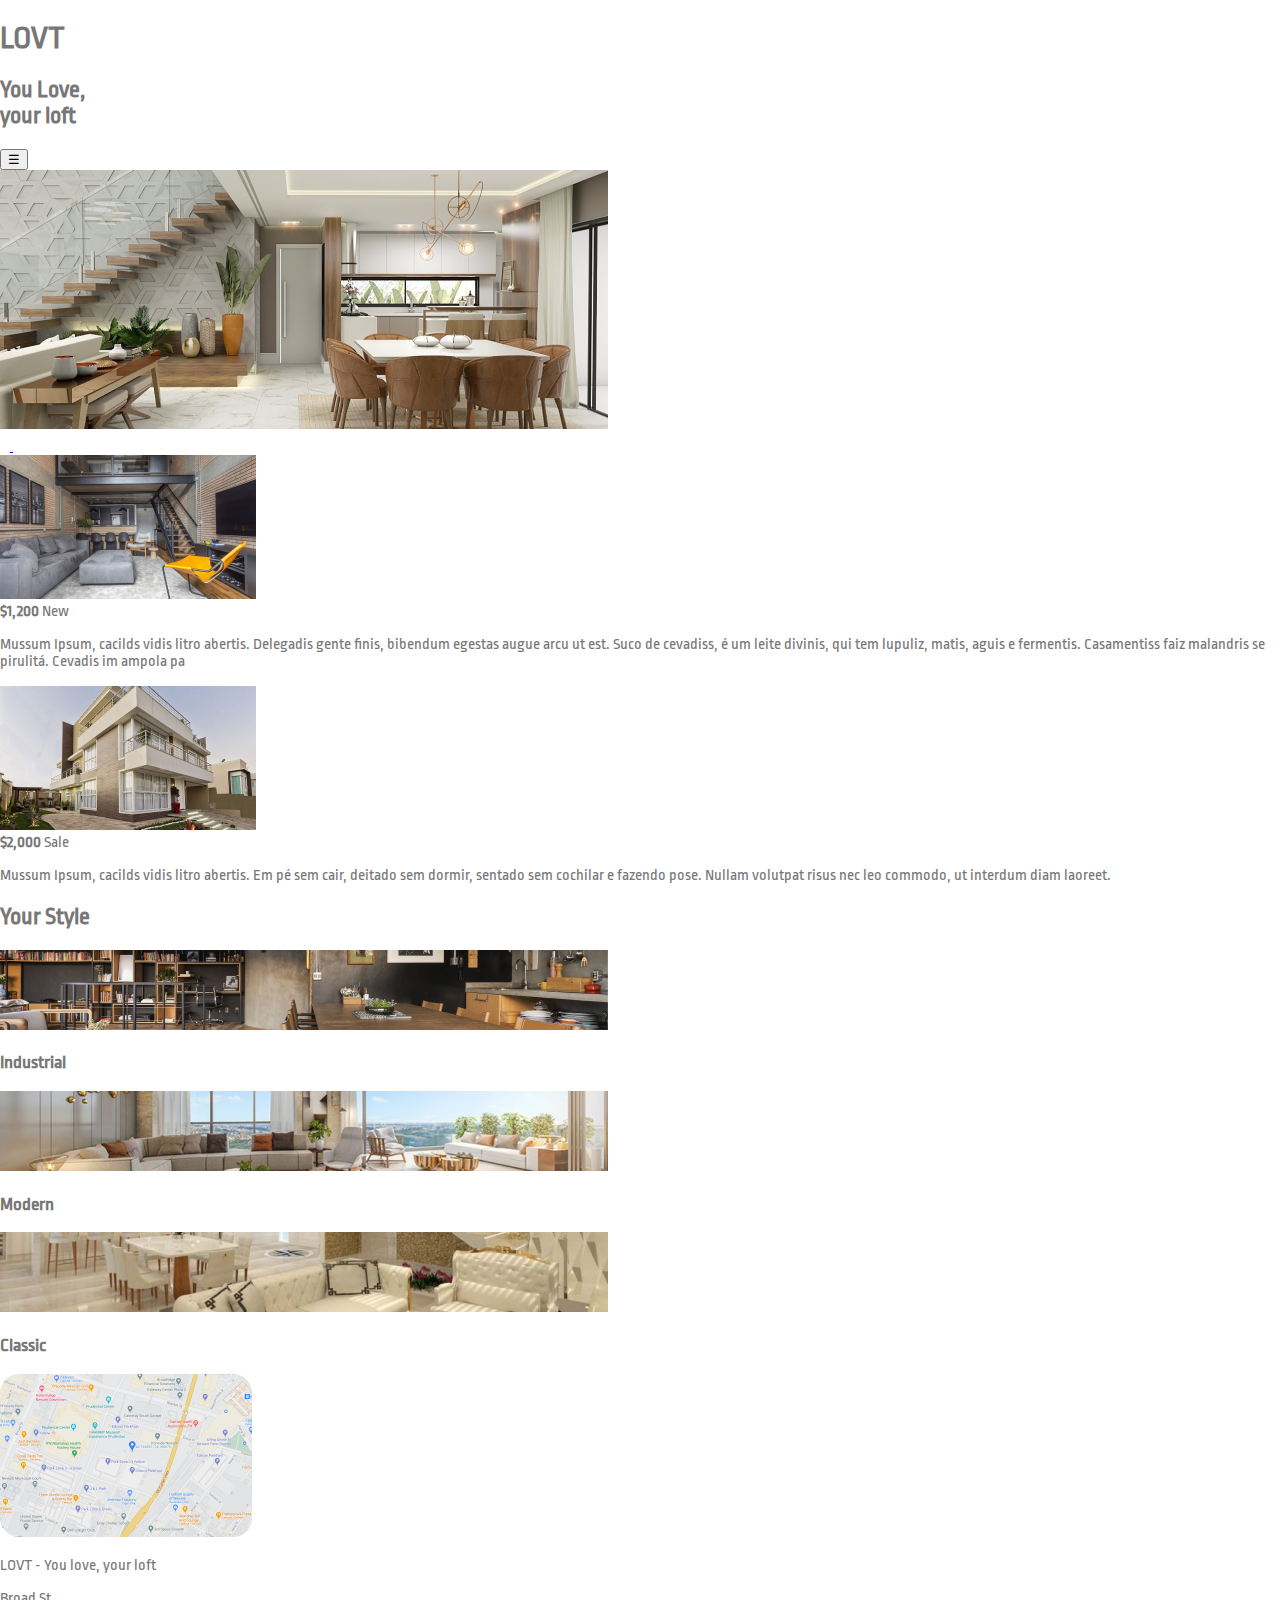
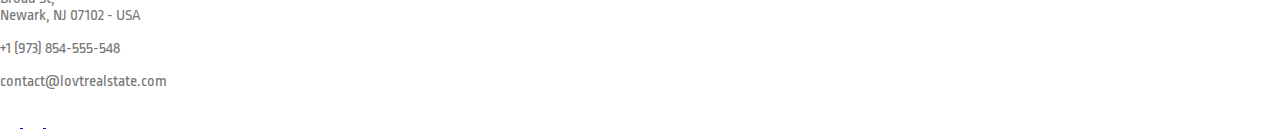
==== index.html @ 2321d2c7 "Início do projeto" ====
<!DOCTYPE html>
<html lang="en">
<head>
    <meta charset="UTF-8">
    <meta http-equiv="X-UA-Compatible" content="IE=edge">
    <meta name="viewport" content="width=device-width, initial-scale=1.0">
    <title>LOVT</title>
    <link rel="stylesheet" href="css/style.css">
</head>
<body>
    <header>
        <div class="logo">
            <h1 id="logo">LOVT</h1>
            <h2>You Love, <br> 
                your loft</h2>
        </div>

        <button class="menu-toggle">☰</button>
    </header>
    <main>
        <section class="banner">
            <div class="container">
                <div class="slide">
                    <img src="img/Rectangle 3.png" alt="Foto do loft">
                </div>
                <div class="setas">
                    <a href="#" class="left" title="anterior">
                        <img src="img/Vector.svg" alt="anterior">
                    </a>
                    <a href="#" class="right" title="próximo">
                        <img src="img/Vector (1).svg" alt="próximo">
                    </a>
                </div>
            </div>
        </section>

        <section class="projects">
            <div class="container">
                <article>
                    <div class="foto1">
                        <a href="Oferta 1">
                            <img src="img/Rectangle 6.png" alt="Loft 1">
                        </a>
                    </div>
                    <div class="info">
                        <div class="flex-between">
                            <strong class="price">$1,200</strong>
                            <span class="tag green">New</span>
                        </div>
                        <p>Mussum Ipsum, cacilds vidis litro abertis. Delegadis gente finis, bibendum egestas augue arcu ut est. Suco de cevadiss, é um leite divinis, qui tem lupuliz, matis, aguis e fermentis. Casamentiss faiz malandris se pirulitá. Cevadis im ampola pa</p>
                    </div>
                </article>
                <article>
                    <div class="foto2">
                        <a href="Oferta 2">
                            <img src="img/Rectangle 7.png" alt="Loft 2">
                        </a>
                    </div>
                    <div class="info">
                        <div class="flex-between">
                            <strong class="price">$2,000</strong>
                            <span class="tag orange">Sale</span>
                        </div>
                        <p>Mussum Ipsum, cacilds vidis litro abertis. Em pé sem cair, deitado sem dormir, sentado sem cochilar e fazendo pose. Nullam volutpat risus nec leo commodo, ut interdum diam laoreet.</p>
                    </div>
                </article>
            </div>
        </section>

        <section class="styles">
            <div class="container">
                <h2>Your Style</h2>
                <article>
                    <img src="img/Rectangle 11.png" alt="Industrial">
                    <h3>Industrial</h3>
                </article>
                <article>
                    <img src="img/Rectangle 12.png" alt="Modern">
                    <h3>Modern</h3>
                </article>
                <article>
                    <img src="img/Rectangle 13.png" alt="Classic">
                    <h3>Classic</h3>
                </article>
            </div>
        </section>
    </main>
    <footer>
        <div class="container">
            <div class="map">
                <img src="img/image 1.png" alt="Localization">
            </div>
            <div class="info">
                <p>LOVT - You love, your loft</p>
    
                <p>Broad St, <br>
                    Newark, NJ 07102 - USA</p>
                
                <p>+1 (973) 854-555-548</p>
    
                <p>contact@lovtrealstate.com</p>
            </div>
            <div class="social media">
                <a target="_blank" href="https://www.instagram.com/lovt">
                    <img src="img/Vector (2).svg" alt="Instagram Icon" title="Instagram">
                </a>
                <a target="_blank" href="https://www.facebook.com/lovt">
                    <img src="img/Vector (3).svg" alt="Facebook Icon" title="Facebook">
                </a>
                <a target="_blank" href="https://www.linkedin.com/lovt">
                    <img src="img/Vector (4).svg" alt="WhatsApp Icon" title="WhatsApp">
                </a>
            </div>
        </div>
    </footer>
</body>
</html>
---- css/style.css ----
@import url('https://fonts.googleapis.com/css2?family=Ropa+Sans:ital@0;1&display=swap');

body {
    padding: 0;
    margin: 0;
    font-family: 'Ropa Sans', sans-serif;
    color: #777777;
}
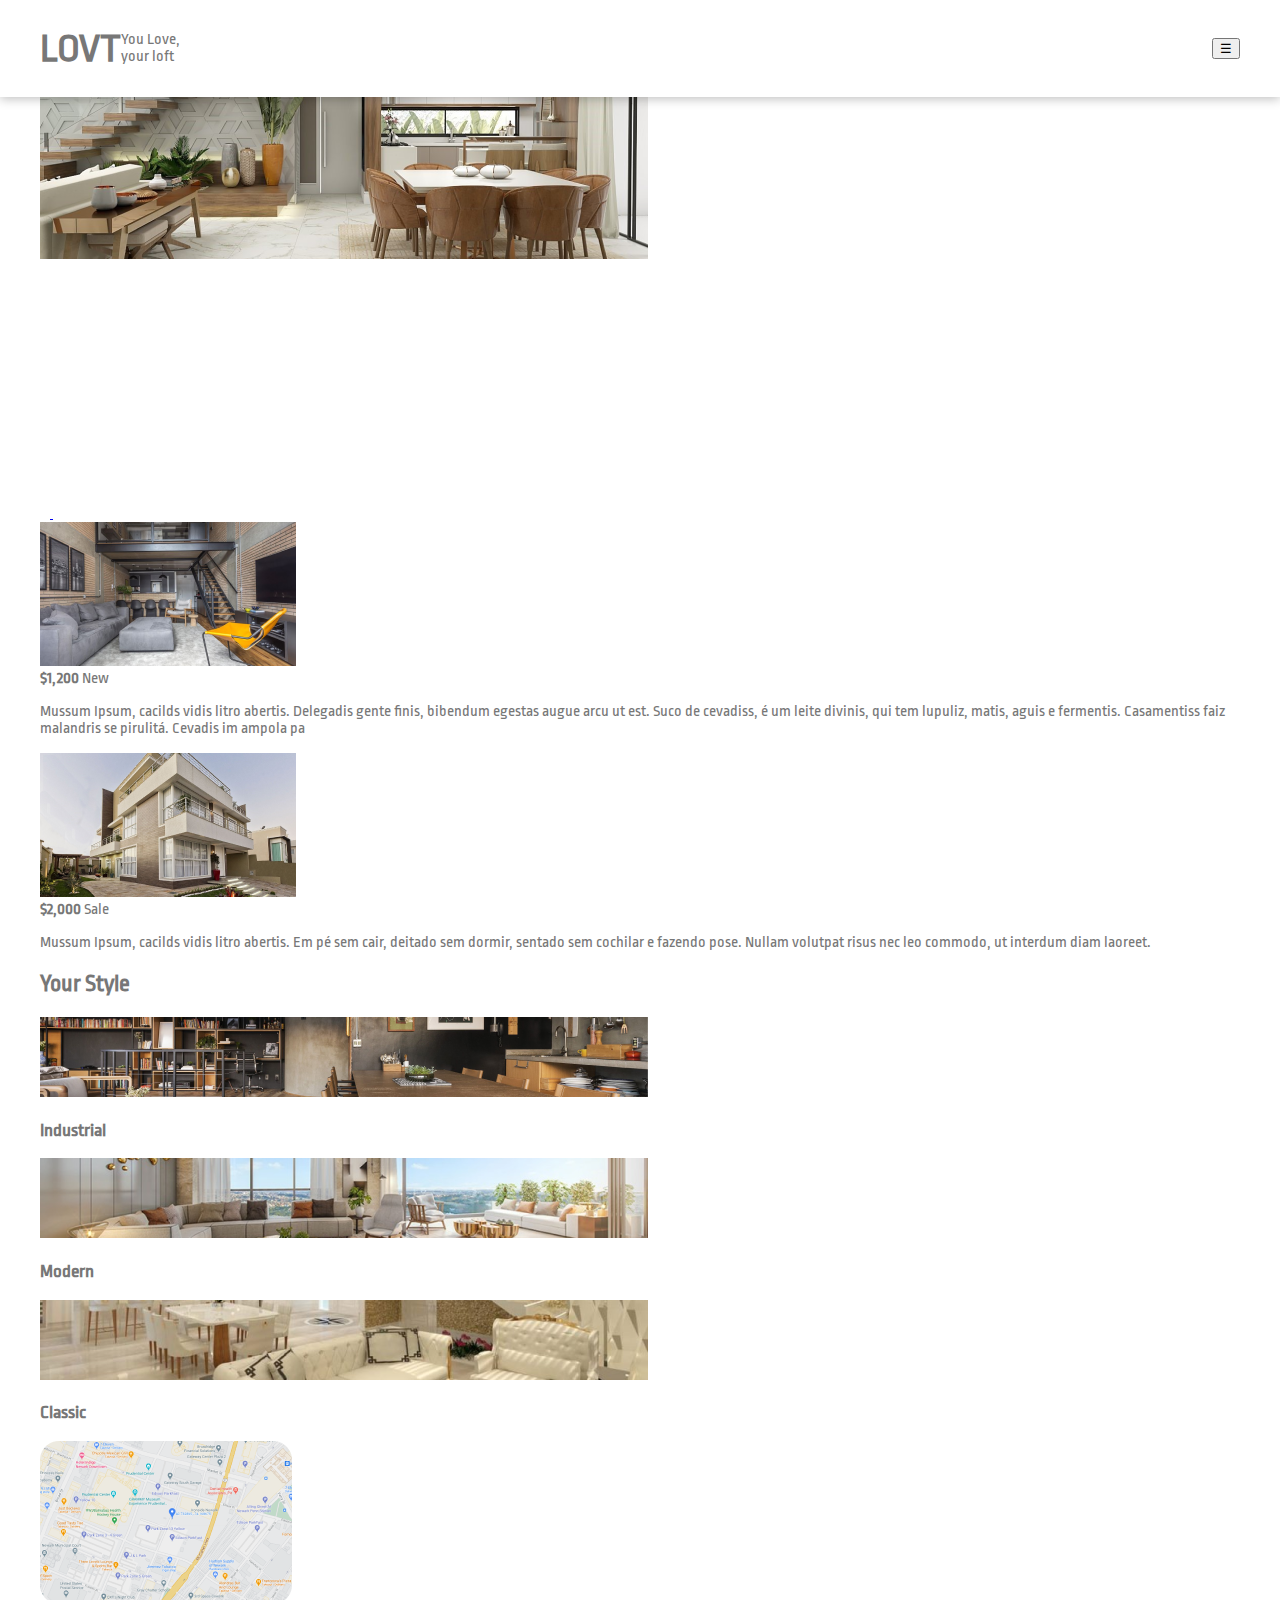
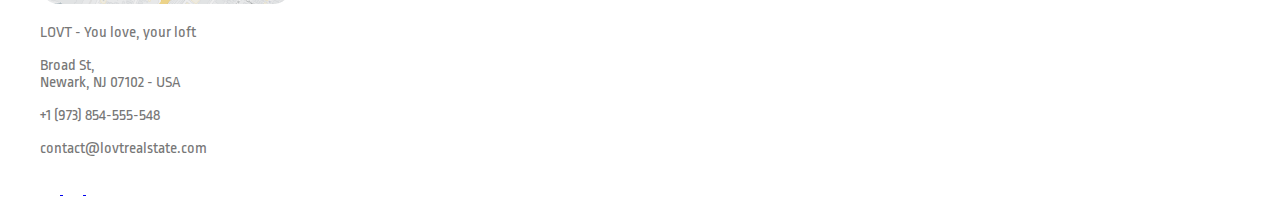
==== commit 92ba58dc: "Header and banner wip" ====
--- a/index.html
+++ b/index.html
@@ -9,13 +9,14 @@
 </head>
 <body>
     <header>
-        <div class="logo">
-            <h1 id="logo">LOVT</h1>
-            <h2>You Love, <br> 
-                your loft</h2>
+        <div class="container">
+            <div class="logo">
+                <h1 id="logo">LOVT</h1>
+                <h2>You Love, <br> 
+                    your loft</h2>
+            </div>
+            <button class="menu-toggle">☰</button>
         </div>
-
-        <button class="menu-toggle">☰</button>
     </header>
     <main>
         <section class="banner">
@@ -96,9 +97,9 @@
                 <p>Broad St, <br>
                     Newark, NJ 07102 - USA</p>
                 
-                <p>+1 (973) 854-555-548</p>
+                <p><a href="tel:+1973854555548"></a>+1 (973) 854-555-548</p>
     
-                <p>contact@lovtrealstate.com</p>
+                <p><a href="mailto:contact@lovtrealstate.com"></a>contact@lovtrealstate.com</p>
             </div>
             <div class="social media">
                 <a target="_blank" href="https://www.instagram.com/lovt">
--- a/css/style.css
+++ b/css/style.css
@@ -1,8 +1,70 @@
 @import url('https://fonts.googleapis.com/css2?family=Ropa+Sans:ital@0;1&display=swap');
 
+* {
+    /* Respeitar os padrões estabelecidos pelo programadors */
+    box-sizing: border-box;
+}
+
 body {
+    /* Reset CSS - tirar padrões que vem do navegador */
     padding: 0;
     margin: 0;
     font-family: 'Ropa Sans', sans-serif;
     color: #777777;
+}
+
+.container {
+    width: 1200px;
+    /* Comando para manter o máximo de tamanho descrito acima, ou manter o tamanho em tela menor */
+    max-width: 100%;
+    /* Margem: 0 de espaçamento pra cima e baixo; auto para os lados */
+    margin: 0 auto;
+}
+
+header {
+    box-shadow: 0px 2px 10px rgba(0, 0, 0, 0.25);
+    /* margin-bottom: 30px; */
+    position: absolute;
+    top: 0;
+    left: 0;
+    z-index: 9;
+    width: 100%;
+    background-color: #FFFFFF;
+}
+
+header .container {
+    display: flex;
+    /* Alinhamento horizontal */
+    justify-content: space-between;
+    /* Alinhamento vertical */
+    align-items: center;
+}
+
+header .logo {
+    display: flex;
+    align-items: center;
+}
+
+header .logo h1 {
+    display: inline-block;
+    color: #777;
+    font-size: 40px;
+}
+
+header .logo h2 {
+    display: inline-block;
+    color: #777;
+    font-size: 16px;
+    font-weight: normal;
+    
+}
+
+main section.banner .slide {
+    width: 100%;
+    height: 500px;
+    background-size: cover;
+    background-position: center;
+    background-repeat: no-repeat;
+    position: relative;
+    z-index: 0;
 }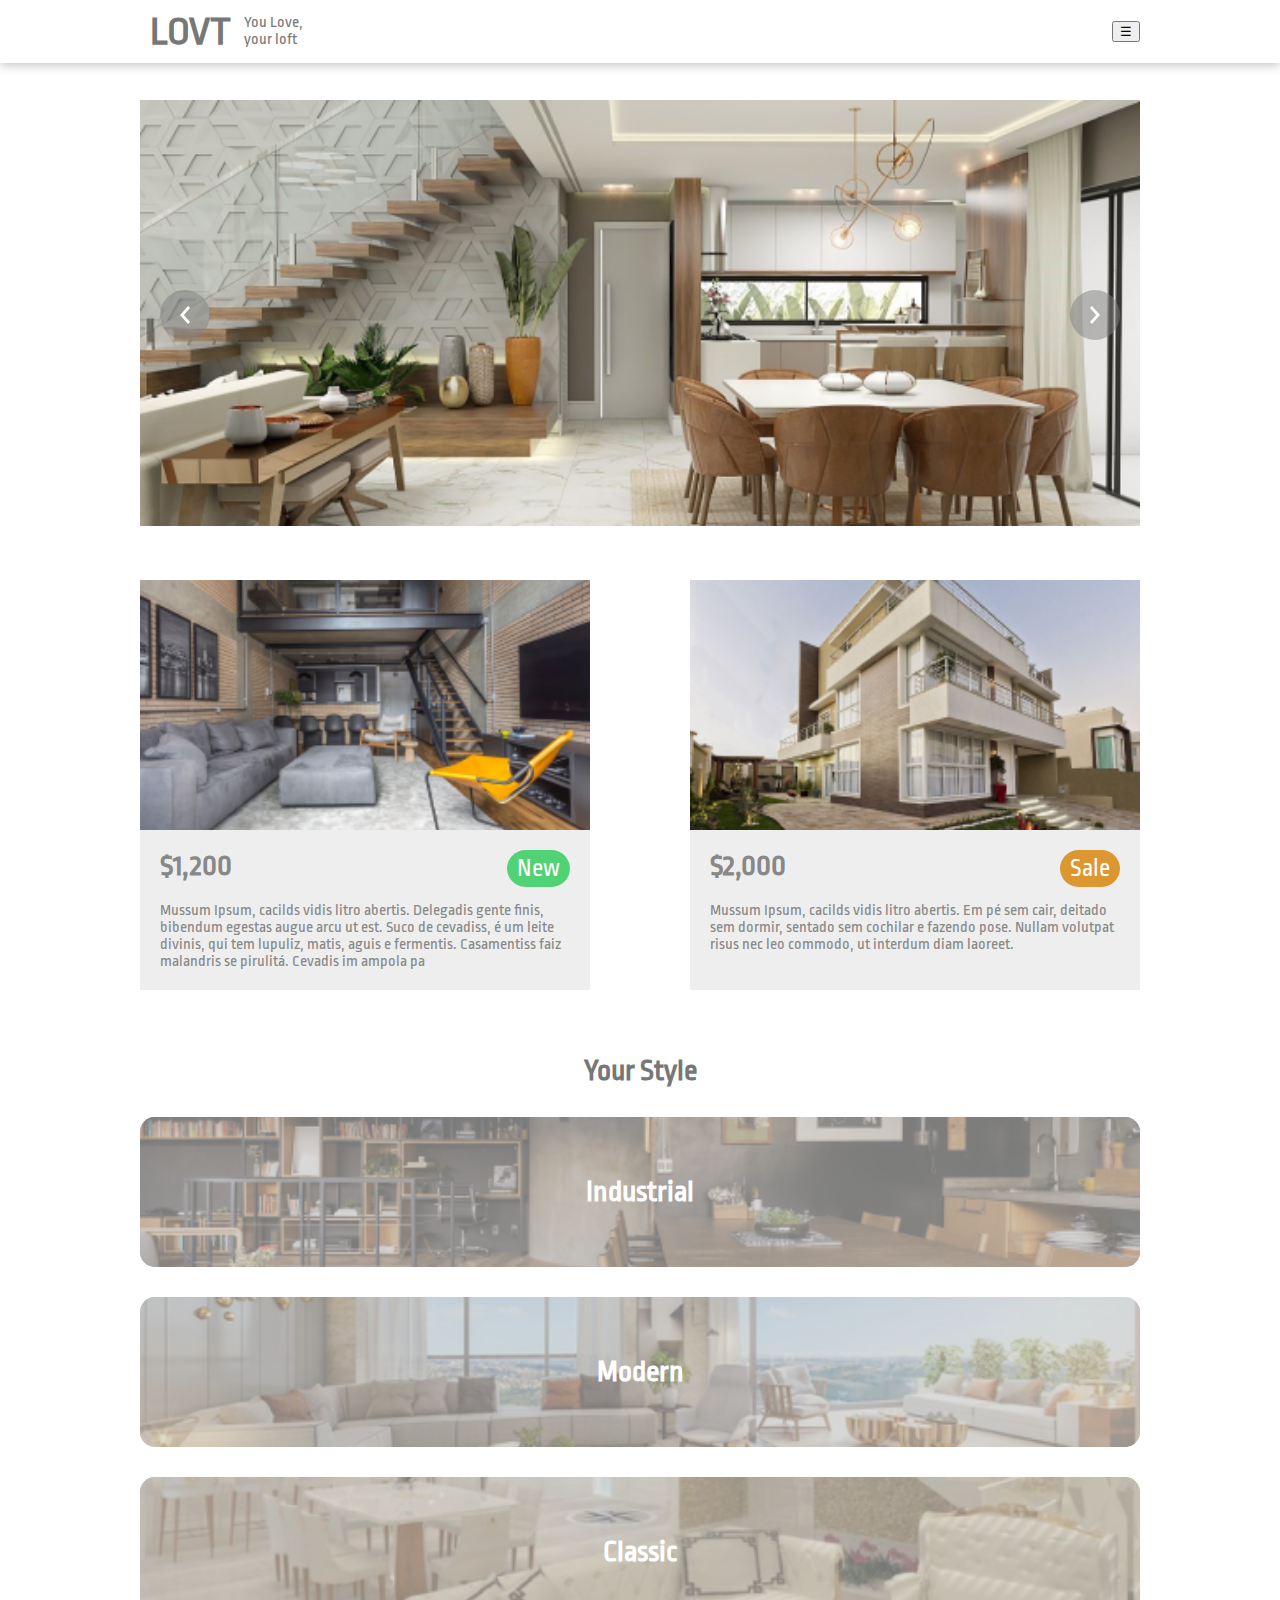
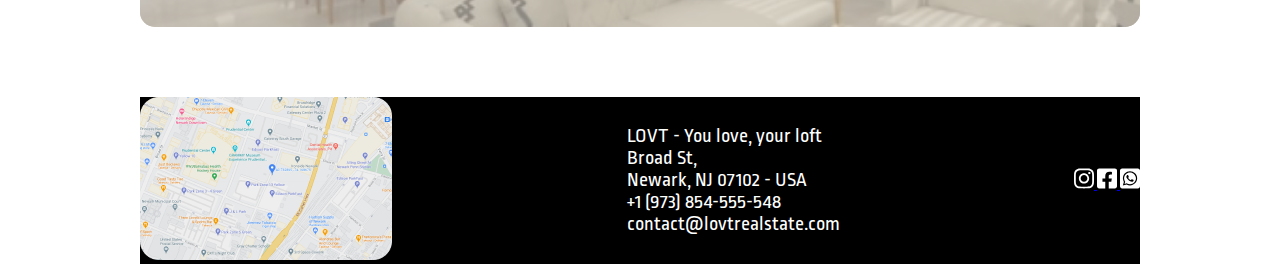
==== commit 63fcf669: "Fix Styles" ====
--- a/index.html
+++ b/index.html
@@ -37,31 +37,35 @@
 
         <section class="projects">
             <div class="container">
+                <!-- Facilitar manipulação no CSS -->
+                <!-- Passa informação de conteúdo para os mecanismos de busca (tipo um post, produto) -->
                 <article>
-                    <div class="foto1">
-                        <a href="Oferta 1">
-                            <img src="img/Rectangle 6.png" alt="Loft 1">
-                        </a>
-                    </div>
+                    <!-- <div class="imagem">-->
+                    <!-- Usando a imagem como background para controlar dentro do quadrado dela -->
+                    <div class="thumb" style="background-image: url('img/Rectangle 6.png')"></div>
                     <div class="info">
-                        <div class="flex-between">
+                        <!-- Para alinhar mais facilmente essas informações -->
+                        <div class="price-tag">
                             <strong class="price">$1,200</strong>
-                            <span class="tag green">New</span>
+                            <span class="tag tag-green">New</span>
                         </div>
                         <p>Mussum Ipsum, cacilds vidis litro abertis. Delegadis gente finis, bibendum egestas augue arcu ut est. Suco de cevadiss, é um leite divinis, qui tem lupuliz, matis, aguis e fermentis. Casamentiss faiz malandris se pirulitá. Cevadis im ampola pa</p>
                     </div>
                 </article>
+                <!-- Facilitar manipulação no CSS -->
+                <!-- Passa informação de conteúdo para os mecanismos de busca (tipo um post, produto) -->
                 <article>
-                    <div class="foto2">
-                        <a href="Oferta 2">
-                            <img src="img/Rectangle 7.png" alt="Loft 2">
-                        </a>
-                    </div>
+                    <!-- <div class="imagem">-->
+                    <!-- Usando a imagem como background para controlar dentro do quadrado dela -->
+                    <!-- Usando no HTML para usar em outro projeto e deixar ela dinâmica -->
+                    <div class="thumb" style="background-image: url('img/Rectangle 7.png')"></div>
                     <div class="info">
-                        <div class="flex-between">
+                        <!-- Para alinhar mais facilmente essas informações -->
+                        <div class="price-tag">
                             <strong class="price">$2,000</strong>
-                            <span class="tag orange">Sale</span>
+                            <span class="tag tag-orange">Sale</span>
                         </div>
+                        <!-- Tag de texto sem relevância pra página -->
                         <p>Mussum Ipsum, cacilds vidis litro abertis. Em pé sem cair, deitado sem dormir, sentado sem cochilar e fazendo pose. Nullam volutpat risus nec leo commodo, ut interdum diam laoreet.</p>
                     </div>
                 </article>
@@ -71,16 +75,19 @@
         <section class="styles">
             <div class="container">
                 <h2>Your Style</h2>
-                <article>
-                    <img src="img/Rectangle 11.png" alt="Industrial">
+                <!-- Usando a imagem como background para controlar dentro do quadrado dela -->
+                <!-- Usando no HTML para usar em outro projeto e deixar ela dinâmica -->
+                <article style="background-image: url('img/Rectangle 11.png');">
                     <h3>Industrial</h3>
                 </article>
-                <article>
-                    <img src="img/Rectangle 12.png" alt="Modern">
+                <!-- Usando a imagem como background para controlar dentro do quadrado dela -->
+                <!-- Usando no HTML para usar em outro projeto e deixar ela dinâmica -->
+                <article style="background-image: url('img/Rectangle 12.png');">
                     <h3>Modern</h3>
                 </article>
-                <article>
-                    <img src="img/Rectangle 13.png" alt="Classic">
+                <!-- Usando a imagem como background para controlar dentro do quadrado dela -->
+                <!-- Usando no HTML para usar em outro projeto e deixar ela dinâmica -->
+                <article style="background-image: url('img/Rectangle 13.png');">
                     <h3>Classic</h3>
                 </article>
             </div>
--- a/css/style.css
+++ b/css/style.css
@@ -1,8 +1,9 @@
 @import url('https://fonts.googleapis.com/css2?family=Ropa+Sans:ital@0;1&display=swap');
 
 * {
-    /* Respeitar os padrões estabelecidos pelo programadors */
+    /* Respeitar os padrões estabelecidos pelo programador */
     box-sizing: border-box;
+    margin: 0;
 }
 
 body {
@@ -14,7 +15,7 @@
 }
 
 .container {
-    width: 1200px;
+    width: 1000px;
     /* Comando para manter o máximo de tamanho descrito acima, ou manter o tamanho em tela menor */
     max-width: 100%;
     /* Margem: 0 de espaçamento pra cima e baixo; auto para os lados */
@@ -40,15 +41,11 @@
     align-items: center;
 }
 
-header .logo {
-    display: flex;
-    align-items: center;
-}
-
 header .logo h1 {
     display: inline-block;
     color: #777;
     font-size: 40px;
+    margin: 10px;
 }
 
 header .logo h2 {
@@ -59,12 +56,144 @@
     
 }
 
-main section.banner .slide {
+main section.banner {
+    padding: 50px 0;
+    /* Não extrapolar limite da tela (scroll bar) */
+    max-width: 100%;
+}
+
+main section.banner .slide img {
     width: 100%;
-    height: 500px;
+}
+
+main section.banner .container {
+    position: relative;
+    margin-top: 50px;
+}
+
+main section.banner .container .setas {
+    /* Absolute fica relative ao elemento pai */
+    position: absolute;
+    top: 0;
+    left: 0;
+    width: 100%;
+    height: 100%;
+    display: flex;
+    /* Alinhamento horizontal */
+    justify-content: space-between;
+    /* Alinhamento vertical */
+    align-items: center;
+}
+
+main section.banner .container .setas a {
+    /* display: inline-block; */
+    width: 50px;
+    height: 50px;
+    /* Arredondar as bordas */
+    border-radius: 50px;
+    background-color: rgba(128, 128, 128, 0.5);
+    display: flex;
+    justify-content: center;
+    align-items: center;
+    margin: 20px;
+}
+
+main section.projects .container {
+    display: flex;
+    justify-content: space-between;
+}
+
+main section.projects .container article {
+    width: 450px;
+    /* Num dispositivo menor que 450px o elemento vai ocupar o máximo da tela */
+    max-width: 100%;
+    background-color: #EEEEEE;
+    color: #888888;
+}
+
+main section.projects .container article .thumb {
+    width: 100%;
+    /* Só se usa porcentagem na altura quando se usa (position: absolute) */
+    height: 250px;
+    background-repeat: no-repeat;
     background-size: cover;
     background-position: center;
+}
+
+main section.projects .container article .info {
+    padding: 20px;
+}
+
+main section.projects .container article .info .price-tag {
+    display: flex;
+    justify-content: space-between;
+    margin-bottom: 15px;
+}
+
+main section.projects .container article .info .price {
+    font-size: 30px;
+    margin: 0;
+}
+
+main section.projects .container article .info .tag {
+    padding: 5px 10px;
+    background-color: gray;
+    color: #fff;
+    margin: 0;
+    border-radius: 25px;
+    font-size: 25px;
+}
+
+main section.projects .container article .info .tag.tag-green {
+    background-color: #51D275;
+}
+
+main section.projects .container article .info .tag.tag-orange {
+    background-color: #DC9730;
+}
+
+main section.styles h2 {
+    display: flex;
+    justify-content: center;
+    align-items: center;
+    font-size: 30px;
+    margin-top: 65px;
+}
+
+main section.styles .container article {
+    width: 100%;
+    height: 150px;
     background-repeat: no-repeat;
+    background-size: cover;
+    background-position: center;
     position: relative;
-    z-index: 0;
+    margin: 30px 0;
+    border-radius: 15px;
+}
+
+main section.styles .container article h3 {
+    position: absolute;
+    width: 100%;
+    height: 100%;
+    background-color: rgba(196, 196, 196, 0.6);
+    display: flex;
+    justify-content: center;
+    align-items: center;
+    margin: 0;
+    font-size: 30px;
+    color: #FFFFFF;
+    border-radius: 15px;
+}
+
+footer .container {
+    background-color: black;
+    display: flex;
+    justify-content: space-between;
+    align-items: center;
+    margin-top: 70px;
+}
+
+footer .container .info {
+    color: #FFFFFF;
+    font-size: 20px;
 }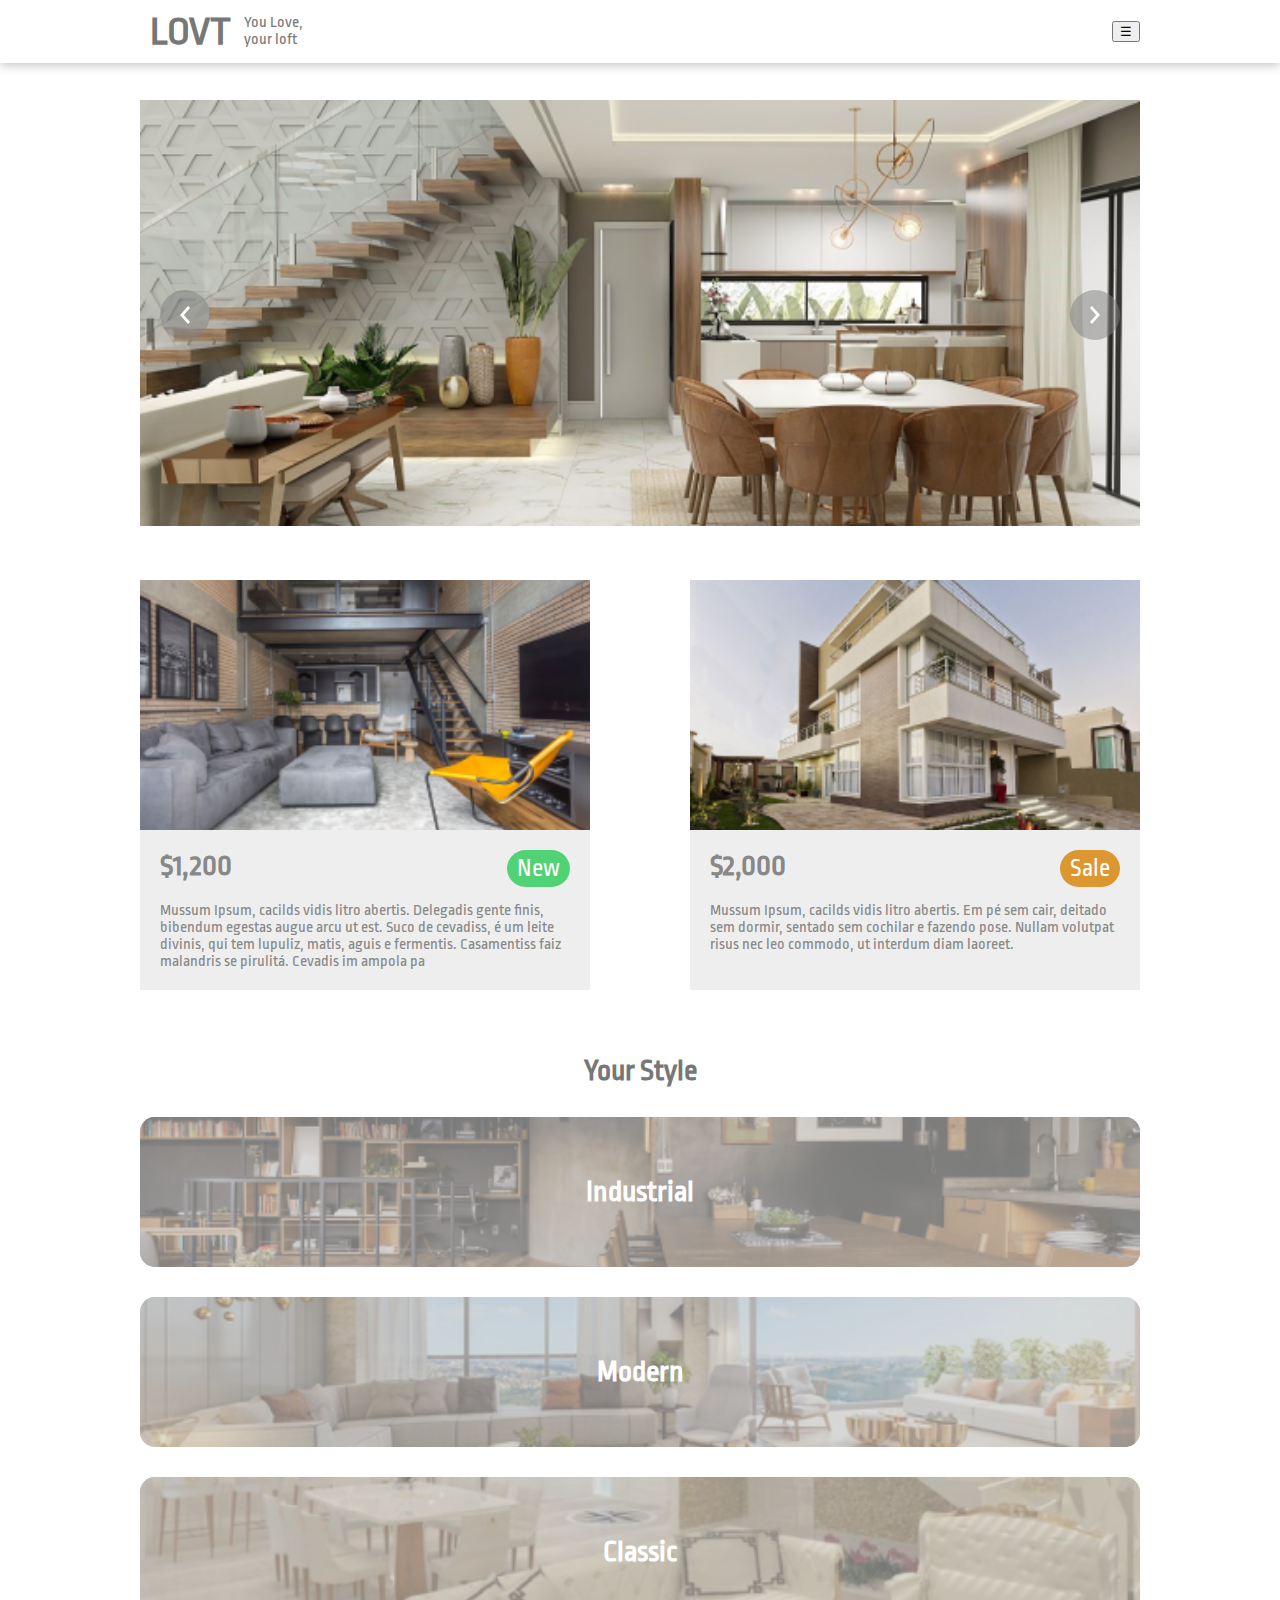
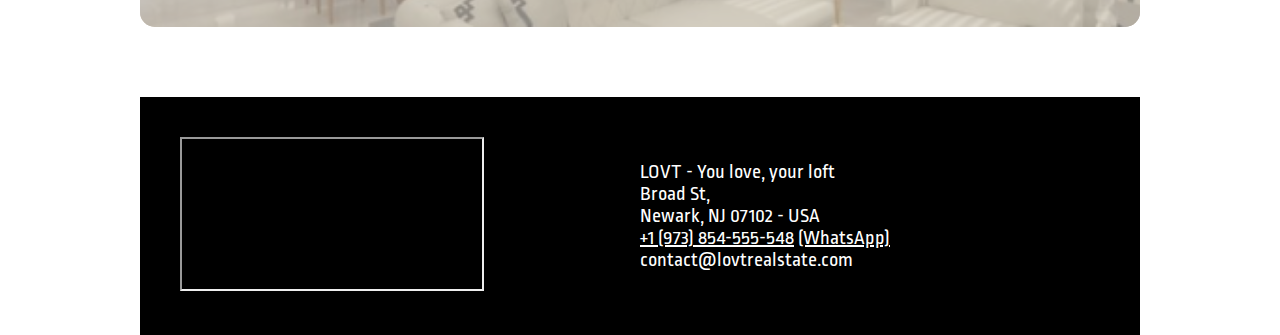
==== commit 0af57649: "Footer" ====
--- a/index.html
+++ b/index.html
@@ -96,30 +96,27 @@
     <footer>
         <div class="container">
             <div class="map">
-                <img src="img/image 1.png" alt="Localization">
+                <iframe src="https://www.google.com/maps/embed?pb=!1m18!1m12!1m3!1d14631.57361412052!2d-46.78016997730711!3d-23.536336067227932!2m3!1f0!2f0!3f0!3m2!1i1024!2i768!4f13.1!3m3!1m2!1s0x94ce50ab7feb4519%3A0x739f0ddb0439cf94!2sDigital%20House%20Brasil!5e0!3m2!1spt-BR!2sbr!4v1619466660175!5m2!1spt-BR!2sbr" allowfullscreen="" loading="lazy"></iframe>
             </div>
             <div class="info">
                 <p>LOVT - You love, your loft</p>
-    
+
                 <p>Broad St, <br>
                     Newark, NJ 07102 - USA</p>
                 
-                <p><a href="tel:+1973854555548"></a>+1 (973) 854-555-548</p>
+                <p>
+                    <a href="tel:+1973854555548">+1 (973) 854-555-548</a>
+                    <!-- Formas de colocar o telefone como WhatsApp -->
+                    <!-- (1) http://wa.me/[numero] -->
+                    <!-- (2) https://www.convertte.com.br/gerador-link-whatsapp/ -->
+                    <a target="_blank" href="https://api.whatsapp.com/send?phone=551973854555548">(WhatsApp)</a>
+                </p>
     
                 <p><a href="mailto:contact@lovtrealstate.com"></a>contact@lovtrealstate.com</p>
-            </div>
-            <div class="social media">
-                <a target="_blank" href="https://www.instagram.com/lovt">
-                    <img src="img/Vector (2).svg" alt="Instagram Icon" title="Instagram">
-                </a>
-                <a target="_blank" href="https://www.facebook.com/lovt">
-                    <img src="img/Vector (3).svg" alt="Facebook Icon" title="Facebook">
-                </a>
-                <a target="_blank" href="https://www.linkedin.com/lovt">
-                    <img src="img/Vector (4).svg" alt="WhatsApp Icon" title="WhatsApp">
-                </a>
+
             </div>
         </div>
     </footer>
+    <script src="app.js"></script>
 </body>
 </html>--- a/css/style.css
+++ b/css/style.css
@@ -190,10 +190,51 @@
     display: flex;
     justify-content: space-between;
     align-items: center;
+    flex-wrap: wrap;
     margin-top: 70px;
+    padding: 40px;
+}
+
+footer .container .iframe {
+    width: 400px;
+    height: 350px;
+    max-width: 100%;
+    text-align: left;
+    margin-left: 4rem;
 }
 
 footer .container .info {
     color: #FFFFFF;
     font-size: 20px;
+    width: 50%;
+    display: flex;
+    flex-direction: column;
+    justify-content: space-between;
+}
+
+footer .container .info a:any-link {
+    color: #FFFFFF;
+}
+
+@media (max-width: 900px) {
+    .container {
+        padding: 0 40px;
+    }
+
+    main section.projects .container {
+        justify-content: center;
+        flex-wrap: wrap;
+    }
+
+    main section.projects .container article {
+        margin: 20px 0;
+    }
+}
+
+@media (max-width: 740px) {
+    footer {
+        flex-wrap: wrap;
+        flex-direction: column;
+        align-items: center;
+    }
 }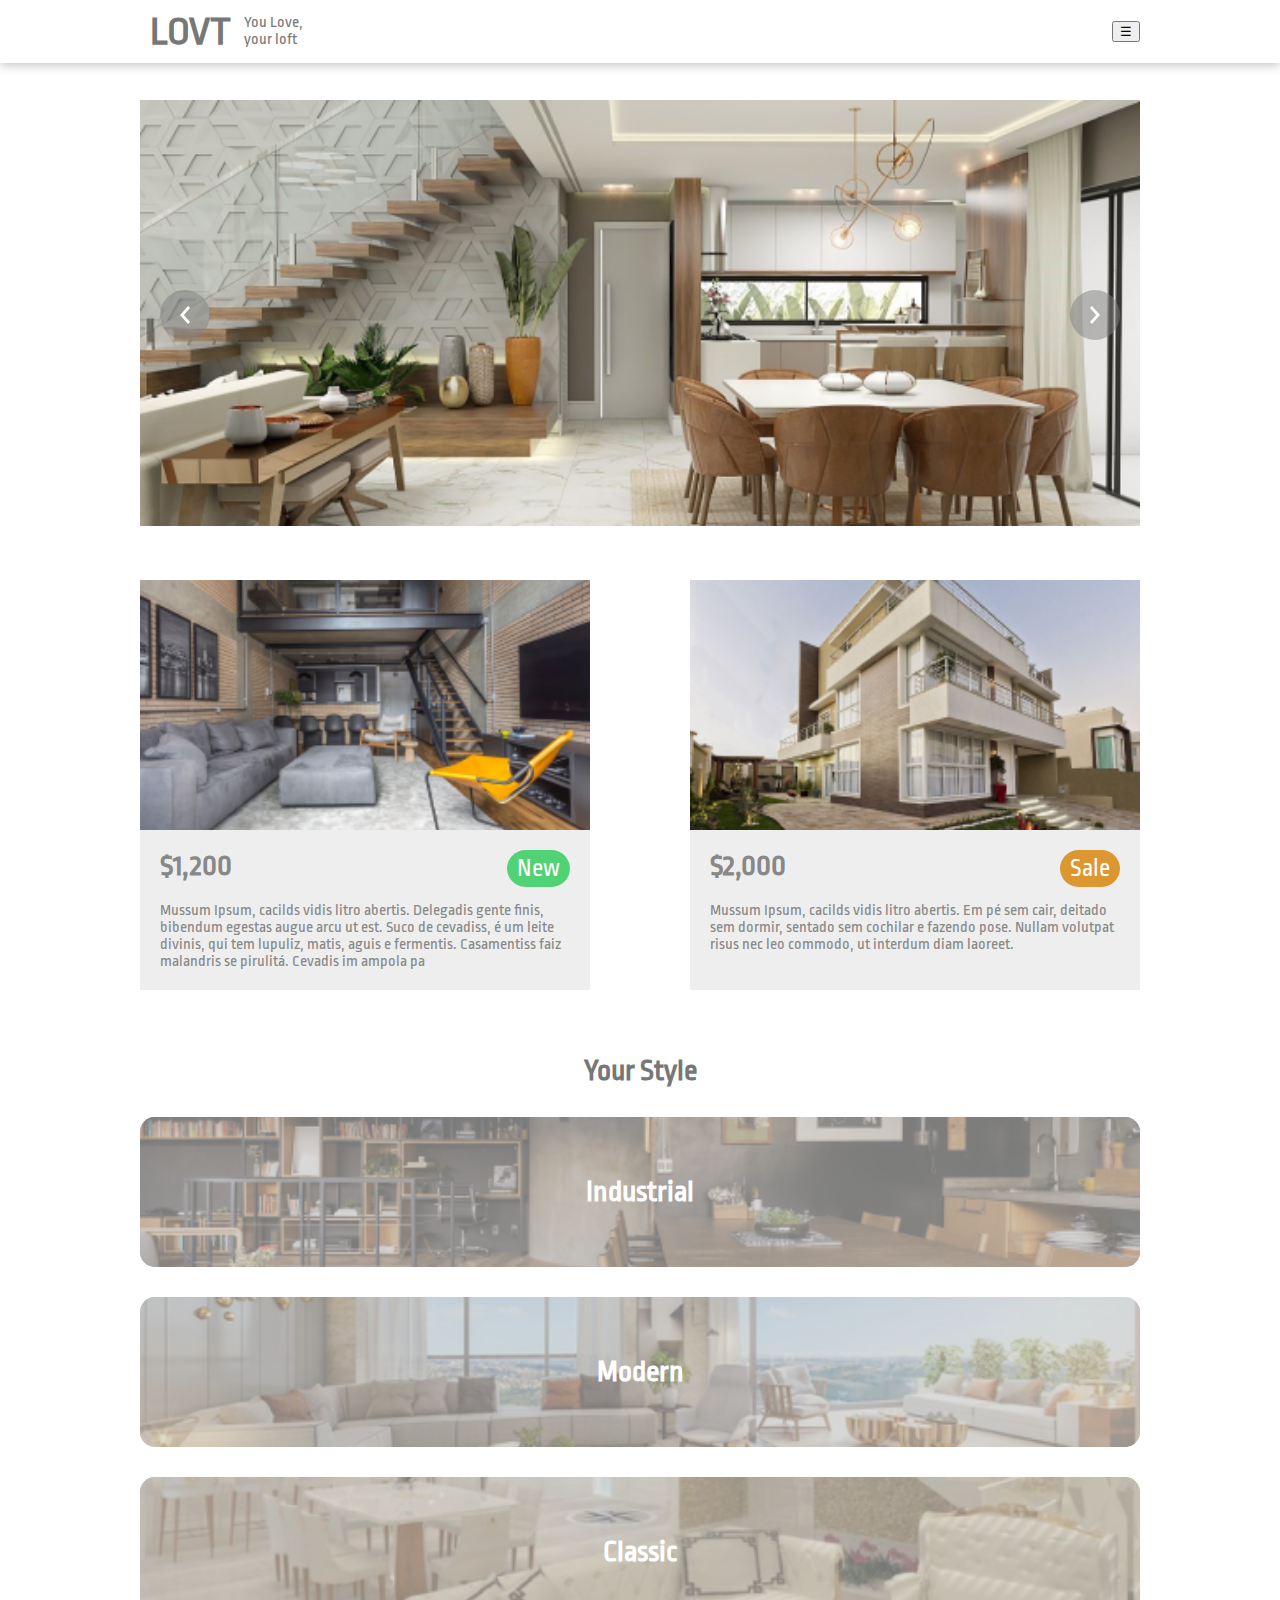
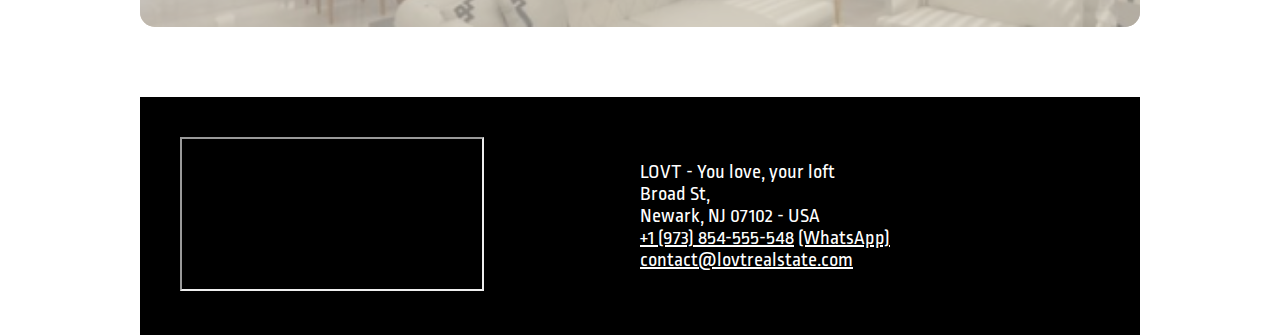
==== commit e46d3329: "Responsivity fix" ====
--- a/index.html
+++ b/index.html
@@ -112,7 +112,7 @@
                     <a target="_blank" href="https://api.whatsapp.com/send?phone=551973854555548">(WhatsApp)</a>
                 </p>
     
-                <p><a href="mailto:contact@lovtrealstate.com"></a>contact@lovtrealstate.com</p>
+                <p><a href="mailto:contact@lovtrealstate.com">contact@lovtrealstate.com</a></p>
 
             </div>
         </div>
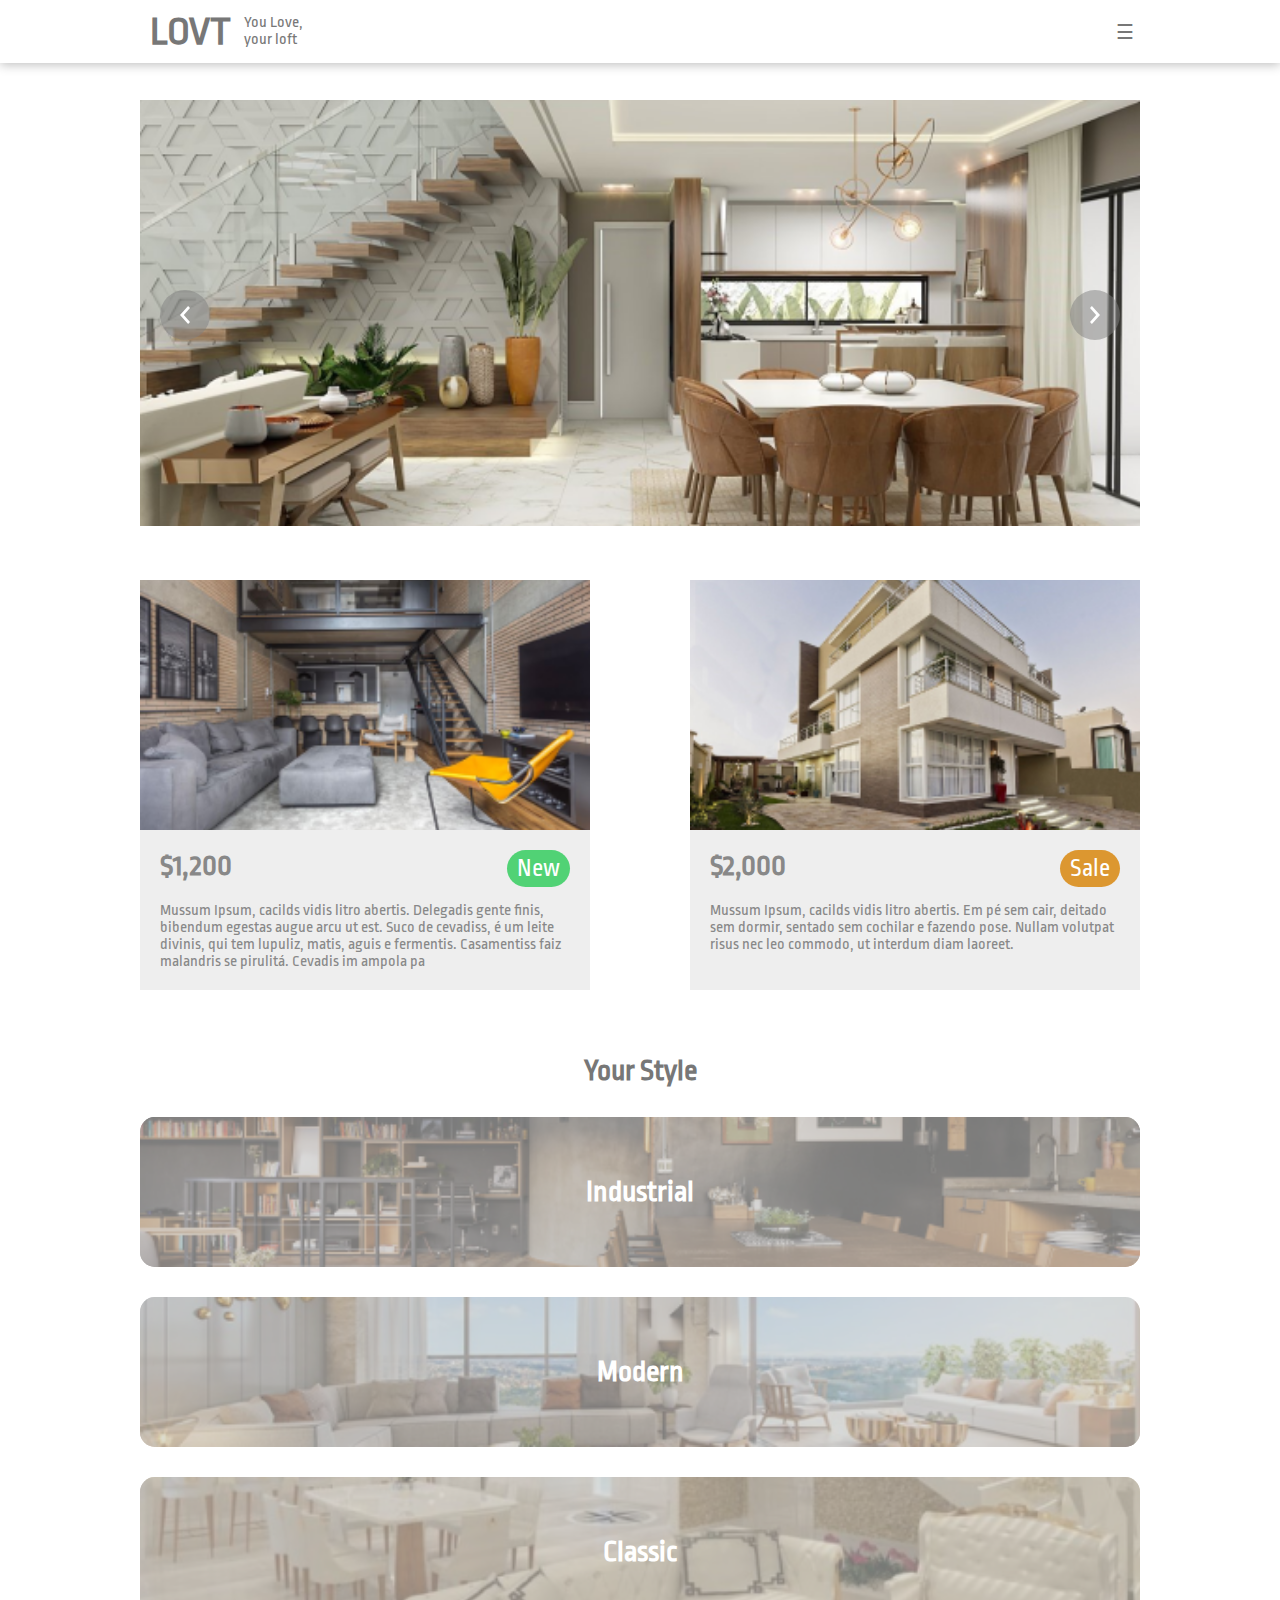
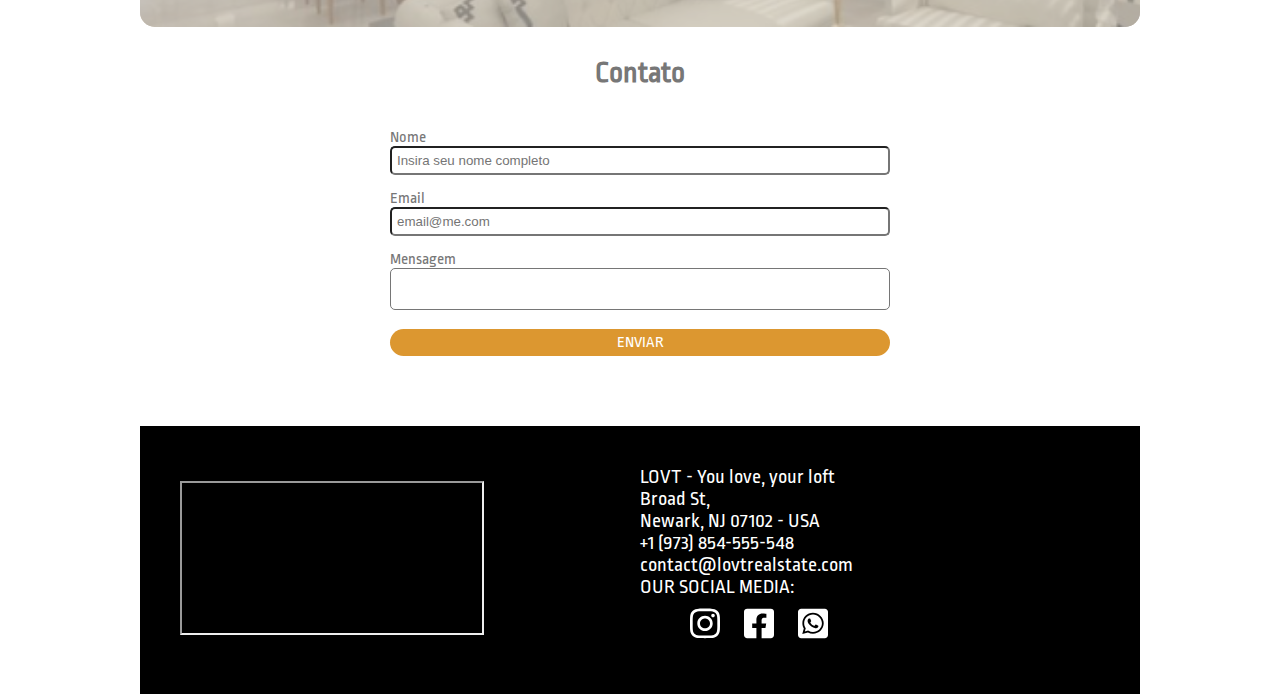
==== commit 5ef0d054: "LOVT" ====
--- a/index.html
+++ b/index.html
@@ -92,6 +92,21 @@
                 </article>
             </div>
         </section>
+
+        <section class="contato">
+            <div class="container">
+                <h2>Contato</h2>
+                <form action="">
+                    <label for="input_name">Nome</label>
+                    <input type="text" name="name" id="input_name" placeholder="Insira seu nome completo" required>
+                    <label for="input_email">Email</label>
+                    <input type="email" name="email" id="input_email" placeholder="email@me.com" required>
+                    <label for="input_message">Mensagem</label>
+                    <textarea name="message" id="input_message" required></textarea>
+                    <button type="submit">Enviar</button>
+                </form>
+            </div>
+        </section>
     </main>
     <footer>
         <div class="container">
@@ -104,15 +119,32 @@
                 <p>Broad St, <br>
                     Newark, NJ 07102 - USA</p>
                 
-                <p>
-                    <a href="tel:+1973854555548">+1 (973) 854-555-548</a>
-                    <!-- Formas de colocar o telefone como WhatsApp -->
-                    <!-- (1) http://wa.me/[numero] -->
-                    <!-- (2) https://www.convertte.com.br/gerador-link-whatsapp/ -->
-                    <a target="_blank" href="https://api.whatsapp.com/send?phone=551973854555548">(WhatsApp)</a>
-                </p>
+                <p><a href="tel:+1973854555548">+1 (973) 854-555-548</a></p>
     
                 <p><a href="mailto:contact@lovtrealstate.com">contact@lovtrealstate.com</a></p>
+
+                <p>OUR SOCIAL MEDIA:</p>
+
+                <ul class="redes-sociais">
+                    <li>
+                        <a target="_blank" href="https://www.instagram.com/digitalhousebrasil/">
+                            <img src="img/Vector (2).svg" alt="Icone Instagram" title="Instagram">
+                        </a>
+                    </li>
+                    <li>
+                        <a target="_blank" href="https://www.facebook.com/digitalhousebrasil">
+                            <img src="img/Vector (3).svg" alt="Icone Facebook" title="Facebook">
+                        </a>
+                    </li>
+                    <li>
+                        <!-- Formas de colocar o telefone como WhatsApp (href) -->
+                        <!-- (1) http://wa.me/[numero] -->
+                        <!-- (2) https://www.convertte.com.br/gerador-link-whatsapp/ -->
+                        <a target="_blank" href="https://api.whatsapp.com/send?phone=551973854555548">
+                            <img src="img/Vector (4).svg" alt="WhatsApp" title="WhatsApp">
+                        </a>
+                    </li>
+                </ul>
 
             </div>
         </div>
--- a/css/style.css
+++ b/css/style.css
@@ -56,6 +56,16 @@
     
 }
 
+header .menu-toggle {
+    background-color: transparent;
+    border: none;
+    font-size: 20px;
+    color: #777777;
+    cursor: pointer;
+    outline: none;
+    vertical-align: center;
+}
+
 main section.banner {
     padding: 50px 0;
     /* Não extrapolar limite da tela (scroll bar) */
@@ -185,6 +195,43 @@
     border-radius: 15px;
 }
 
+main section.contato h2 {
+    text-align: center;
+    font-size: 30px;
+}
+
+main section.contato form {
+    width: 500px;
+    max-width: 100%;
+    margin: 40px auto;
+}
+
+main section.contato form input,
+main section.contato form textarea {
+    width: 100%;
+    padding: 5px;
+    resize: none;
+    border-radius: 5px;
+    margin-bottom: 15px;
+}
+
+main section.contato form button {
+    width: 100%;
+    padding: 5px;
+    font-size: 16px;
+    background-color: #DC9730;
+    color: #fff;
+    border: none;
+    text-transform: uppercase;
+    border-radius: 15px;
+    font-family: 'Ropa Sans', sans-serif;
+    cursor: pointer;
+}
+
+main section.contato form button:hover {
+    background-color: #51D275;
+}
+
 footer .container {
     background-color: black;
     display: flex;
@@ -207,13 +254,30 @@
     color: #FFFFFF;
     font-size: 20px;
     width: 50%;
-    display: flex;
-    flex-direction: column;
-    justify-content: space-between;
+
+    left: 120px;
 }
 
 footer .container .info a:any-link {
     color: #FFFFFF;
+    text-decoration: none;
+}
+
+footer ul.redes-sociais {
+    text-align: justify;
+}
+    
+footer ul.redes-sociais {
+    list-style: none;
+}
+    
+footer ul.redes-sociais li {
+    display: inline-block;
+}
+    
+footer ul.redes-sociais li a img {
+    width: 30px;
+    margin: 10px;
 }
 
 @media (max-width: 900px) {
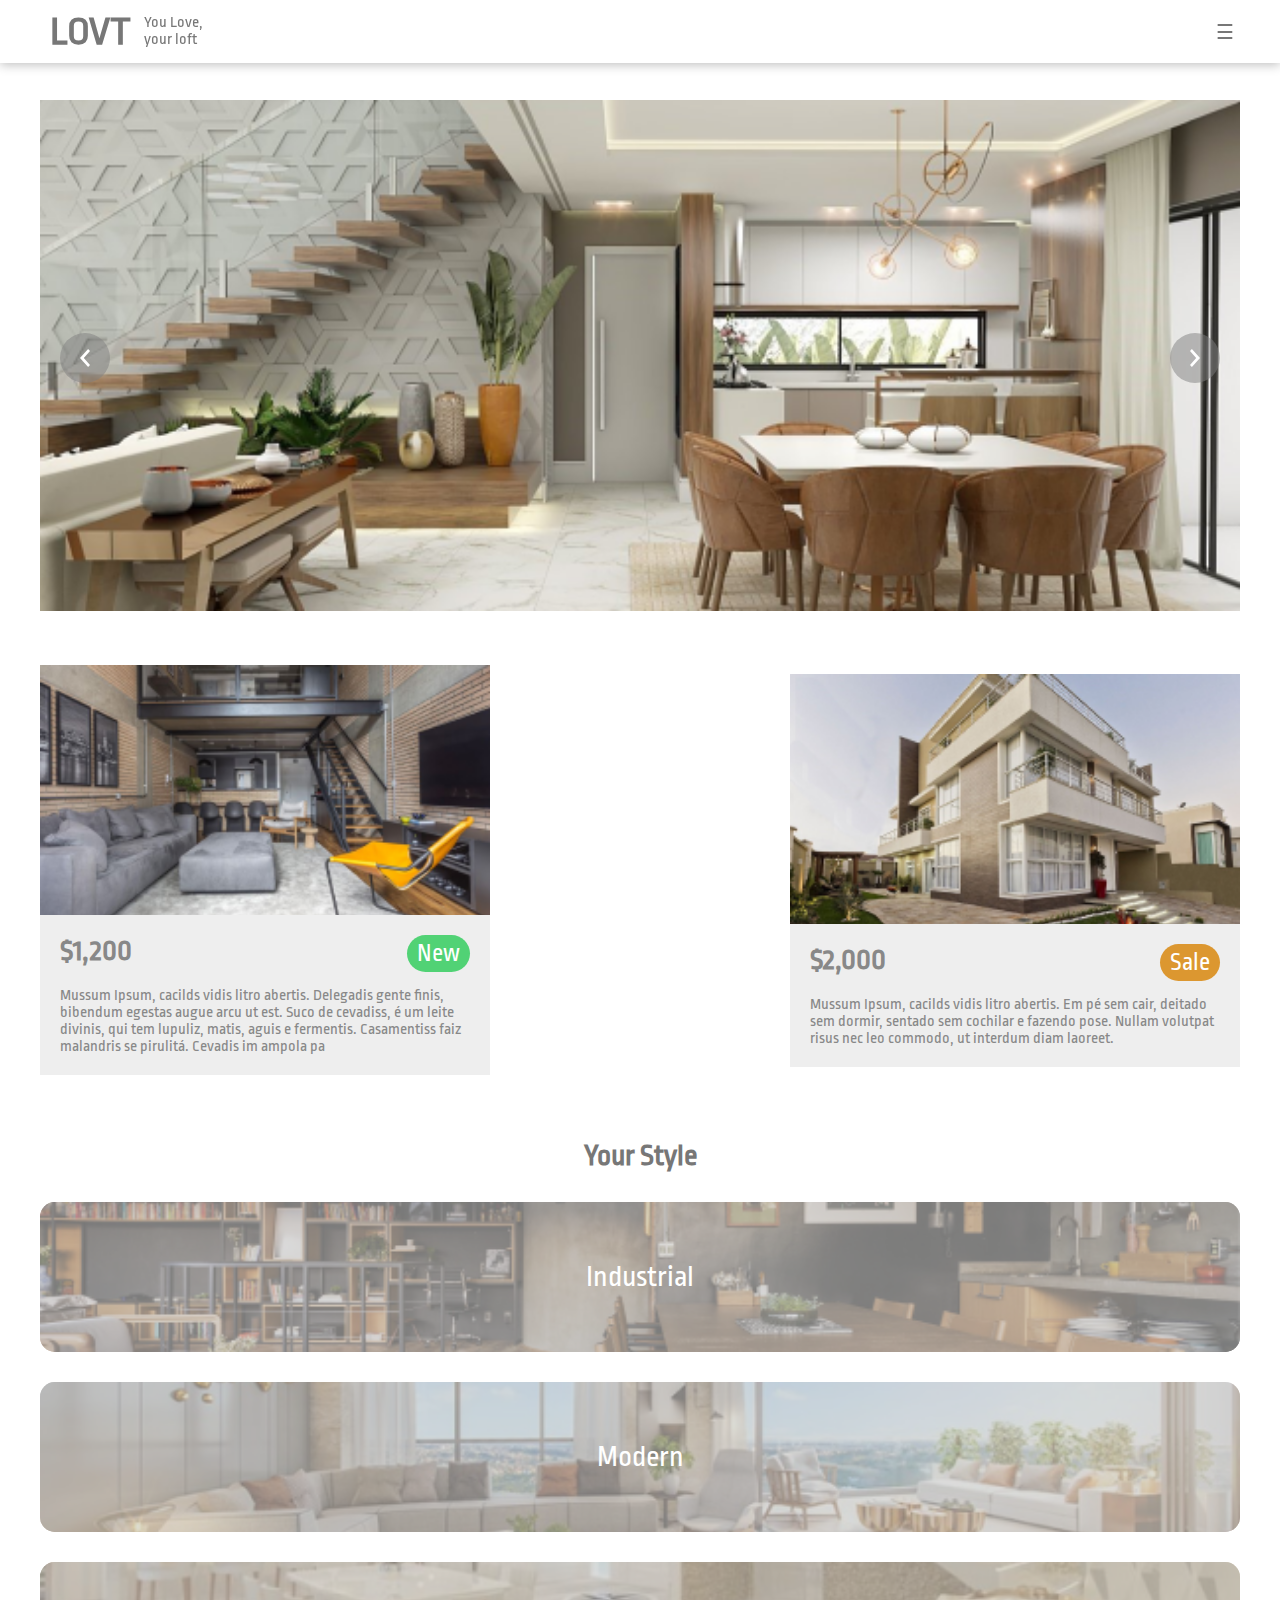
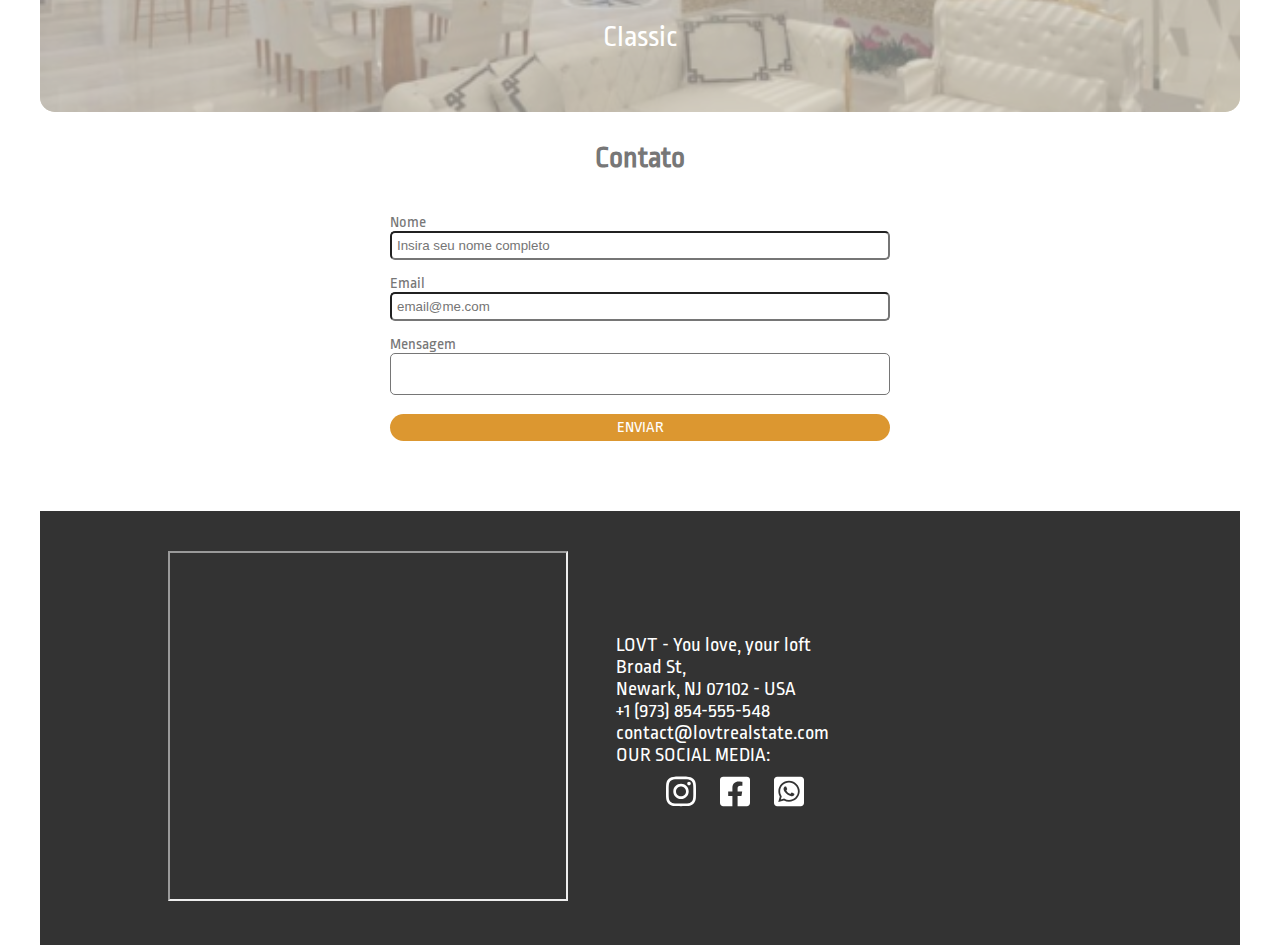
==== commit 0ec93a9c: "Concern and sucess forms" ====
--- a/index.html
+++ b/index.html
@@ -47,7 +47,7 @@
                         <!-- Para alinhar mais facilmente essas informações -->
                         <div class="price-tag">
                             <strong class="price">$1,200</strong>
-                            <span class="tag tag-green">New</span>
+                            <span class="tag-new">New</span>
                         </div>
                         <p>Mussum Ipsum, cacilds vidis litro abertis. Delegadis gente finis, bibendum egestas augue arcu ut est. Suco de cevadiss, é um leite divinis, qui tem lupuliz, matis, aguis e fermentis. Casamentiss faiz malandris se pirulitá. Cevadis im ampola pa</p>
                     </div>
@@ -63,7 +63,7 @@
                         <!-- Para alinhar mais facilmente essas informações -->
                         <div class="price-tag">
                             <strong class="price">$2,000</strong>
-                            <span class="tag tag-orange">Sale</span>
+                            <span class="tag-sale">Sale</span>
                         </div>
                         <!-- Tag de texto sem relevância pra página -->
                         <p>Mussum Ipsum, cacilds vidis litro abertis. Em pé sem cair, deitado sem dormir, sentado sem cochilar e fazendo pose. Nullam volutpat risus nec leo commodo, ut interdum diam laoreet.</p>
@@ -96,7 +96,8 @@
         <section class="contato">
             <div class="container">
                 <h2>Contato</h2>
-                <form action="">
+                <!-- Atributo action indica para onde está sendo enviado o formulário -->
+                <form action="form_sucesso.html">
                     <label for="input_name">Nome</label>
                     <input type="text" name="name" id="input_name" placeholder="Insira seu nome completo" required>
                     <label for="input_email">Email</label>
@@ -145,7 +146,6 @@
                         </a>
                     </li>
                 </ul>
-
             </div>
         </div>
     </footer>
--- a/css/style.css
+++ b/css/style.css
@@ -15,7 +15,7 @@
 }
 
 .container {
-    width: 1000px;
+    width: 1200px;
     /* Comando para manter o máximo de tamanho descrito acima, ou manter o tamanho em tela menor */
     max-width: 100%;
     /* Margem: 0 de espaçamento pra cima e baixo; auto para os lados */
@@ -25,12 +25,14 @@
 header {
     box-shadow: 0px 2px 10px rgba(0, 0, 0, 0.25);
     /* margin-bottom: 30px; */
-    position: absolute;
+    position: fixed;
+    width: 100%;
+    background-color: #fff;
+    /* Posicionamento do elemento */
     top: 0;
     left: 0;
-    z-index: 9;
-    width: 100%;
-    background-color: #FFFFFF;
+    /* Projeta o elemento a frente dos outros */
+    z-index: 3;
 }
 
 header .container {
@@ -39,6 +41,12 @@
     justify-content: space-between;
     /* Alinhamento vertical */
     align-items: center;
+}
+
+h1 {
+    margin-top: 80px;   
+    display: flex;
+    justify-content: center;
 }
 
 header .logo h1 {
@@ -52,7 +60,7 @@
     display: inline-block;
     color: #777;
     font-size: 16px;
-    font-weight: normal;
+    font-weight: 200;
     
 }
 
@@ -111,6 +119,7 @@
 main section.projects .container {
     display: flex;
     justify-content: space-between;
+    align-items: center;
 }
 
 main section.projects .container article {
@@ -127,7 +136,6 @@
     height: 250px;
     background-repeat: no-repeat;
     background-size: cover;
-    background-position: center;
 }
 
 main section.projects .container article .info {
@@ -145,7 +153,8 @@
     margin: 0;
 }
 
-main section.projects .container article .info .tag {
+main section.projects .container article .info .tag-new,
+main section.projects .container article .info .tag-sale {
     padding: 5px 10px;
     background-color: gray;
     color: #fff;
@@ -154,11 +163,11 @@
     font-size: 25px;
 }
 
-main section.projects .container article .info .tag.tag-green {
+main section.projects .container article .info .tag-new {
     background-color: #51D275;
 }
 
-main section.projects .container article .info .tag.tag-orange {
+main section.projects .container article .info .tag-sale {
     background-color: #DC9730;
 }
 
@@ -191,7 +200,8 @@
     align-items: center;
     margin: 0;
     font-size: 30px;
-    color: #FFFFFF;
+    font-weight: 400;
+    color: #fff;
     border-radius: 15px;
 }
 
@@ -200,14 +210,15 @@
     font-size: 30px;
 }
 
-main section.contato form {
+form {
     width: 500px;
     max-width: 100%;
     margin: 40px auto;
 }
 
-main section.contato form input,
-main section.contato form textarea {
+form input:not([type='radio']):not([type='checkbox']),
+form textarea,
+form select {
     width: 100%;
     padding: 5px;
     resize: none;
@@ -215,7 +226,11 @@
     margin-bottom: 15px;
 }
 
-main section.contato form button {
+fieldset {
+    margin: 10px 0;
+}
+
+form button {
     width: 100%;
     padding: 5px;
     font-size: 16px;
@@ -228,21 +243,22 @@
     cursor: pointer;
 }
 
-main section.contato form button:hover {
+form button:hover {
     background-color: #51D275;
 }
 
 footer .container {
-    background-color: black;
-    display: flex;
-    justify-content: space-between;
+    background-color: #333333;
+    color: #fff;
+    display: flex;
+    justify-content: space-around;
     align-items: center;
     flex-wrap: wrap;
     margin-top: 70px;
     padding: 40px;
 }
 
-footer .container .iframe {
+footer iframe {
     width: 400px;
     height: 350px;
     max-width: 100%;
@@ -254,11 +270,10 @@
     color: #FFFFFF;
     font-size: 20px;
     width: 50%;
-
     left: 120px;
 }
 
-footer .container .info a:any-link {
+footer a:any-link {
     color: #FFFFFF;
     text-decoration: none;
 }
@@ -278,6 +293,38 @@
 footer ul.redes-sociais li a img {
     width: 30px;
     margin: 10px;
+}
+
+.main-form {
+    padding: 100px 0;
+}
+
+.interesse-form {
+    width: 90%;
+    max-width: 700px;
+    margin: auto;
+}
+
+.form {
+    display: flex;
+    flex-direction: column;
+    width: 400px;
+    height: 400px;
+}
+
+/* Estilo de botão para <button> ou <a> */
+.btn-primary {
+    background-color: #DC9730;
+    color: #fff;
+    text-decoration: none;
+    display: inline-block;
+    padding: 5px 15px;
+    border-radius: 20px;
+}
+
+.btn {
+    display: flex;
+    justify-content: center;
 }
 
 @media (max-width: 900px) {
